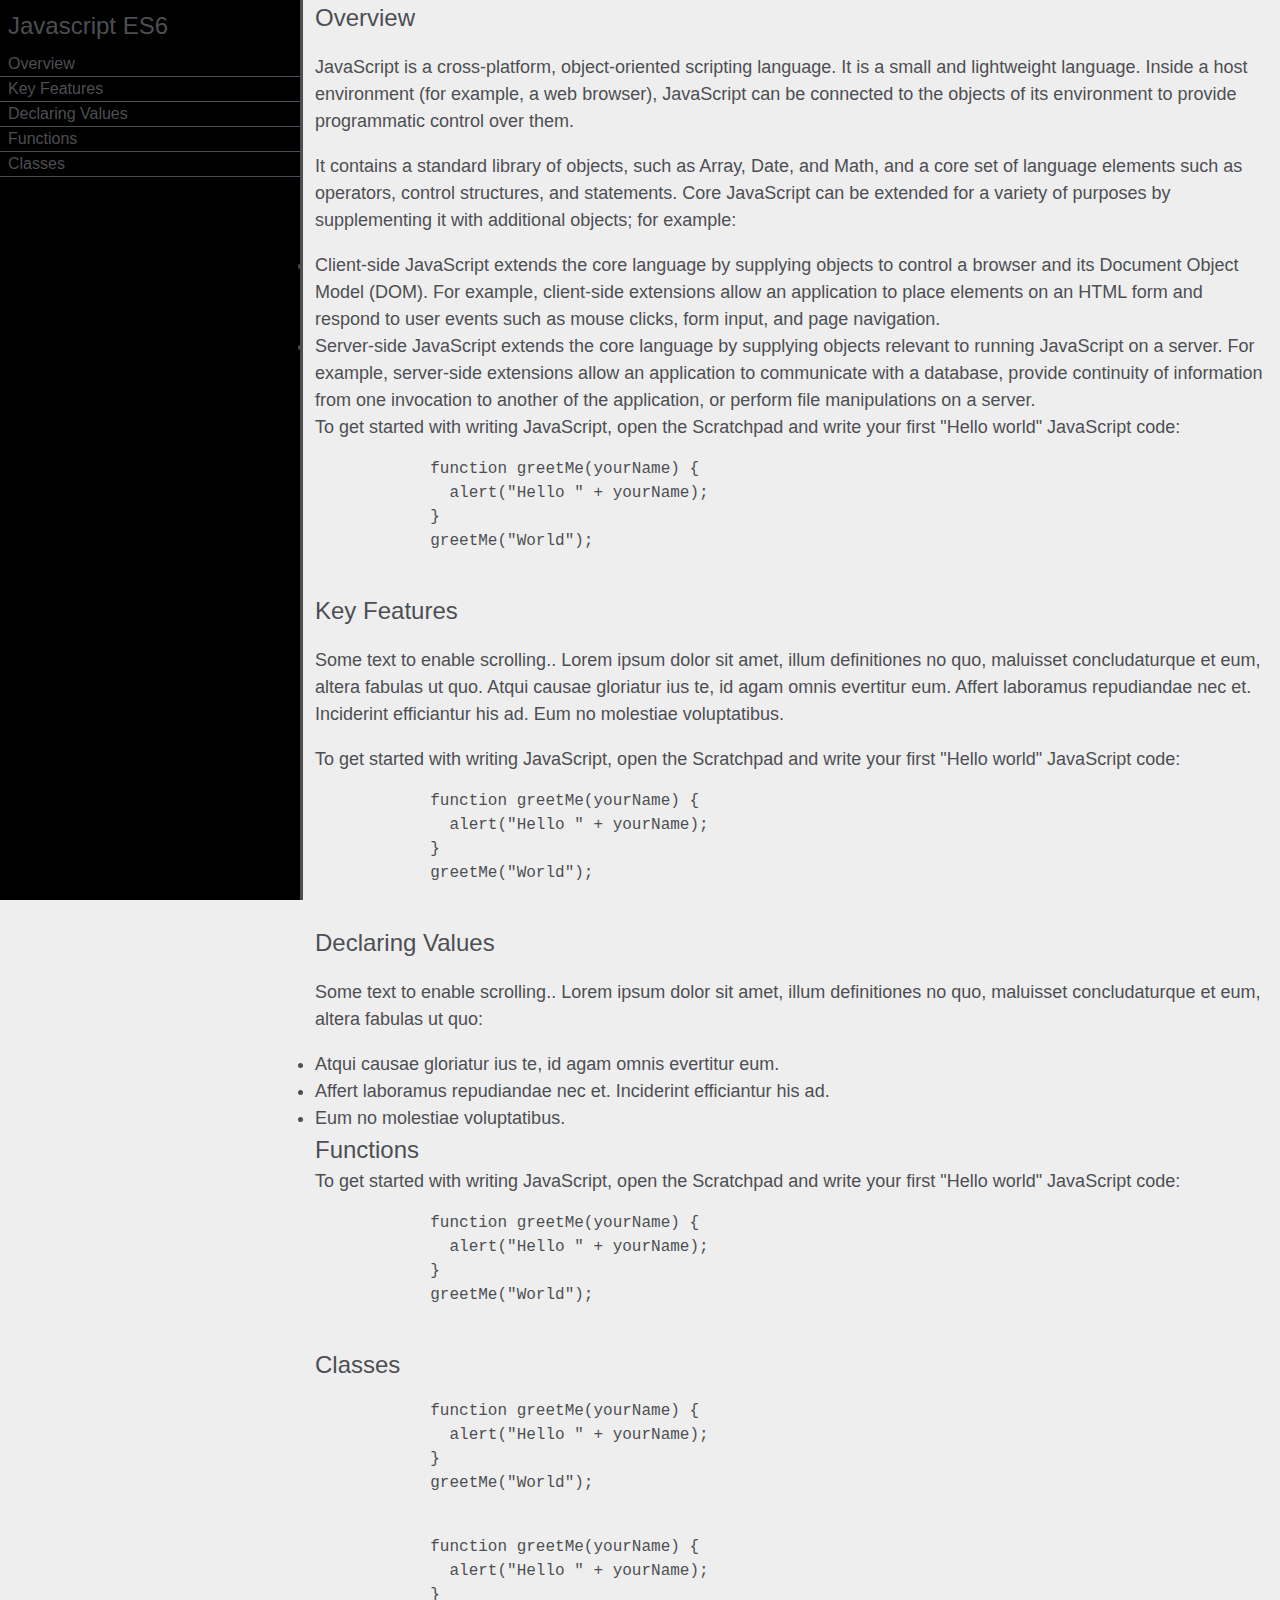
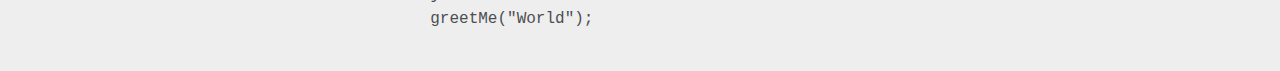
==== index.html @ 2a977eb9 "first" ====
<!DOCTYPE html>
<html lang="en" >

<head>
  <meta charset="UTF-8">
  <title>Technical Document</title>
  
  
  
      <link rel="stylesheet" href="css/style.css">

  
</head>

<body>

  <!DOCTYPE html>
  <html>
    <head>
      <title>Javascript ES6</title>
    </head>
    <body>
      <nav class="navbar" id="navbar">
        <header>Javascript ES6</header>
        <ul>
          <li><a class = "nav-link" href="#Overview">Overview</a></li>
          <li><a class = "nav-link" href="#Key_Features">Key Features</a></li>
          <li><a class = "nav-link" href="#Declaring_Values">Declaring Values</a></li>
          <li><a class = "nav-link" href="#Functions">Functions</a></li>
          <li><a class = "nav-link" href="#Classes">Classes</a></li>
        </ul>
      </nav>
    <div class="container">
    <div id="main-doc">
      
      <section class="main-section" id="Overview">
        <header>
          Overview
        </header>
        
        <article>  
      <p>JavaScript is a cross-platform, object-oriented scripting language. It is a small and lightweight language. Inside a host environment (for example, a web browser), JavaScript can be connected to the objects of its environment to provide programmatic control over them.</p>

<p>It contains a standard library of objects, such as Array, Date, and Math, and a core set of language elements such as operators, control structures, and statements. Core JavaScript can be extended for a variety of purposes by supplementing it with additional objects; for example:</p>

<li>Client-side JavaScript extends the core language by supplying objects to control a browser and its Document Object Model (DOM). For example, client-side extensions allow an application to place elements on an HTML form and respond to user events such as mouse clicks, form input, and page navigation.</li>
<li>Server-side JavaScript extends the core language by supplying objects relevant to running JavaScript on a server. For example, server-side extensions allow an application to communicate with a database, provide continuity of information from one invocation to another of the application, or perform file manipulations on a server.</li>
          To get started with writing JavaScript, open the Scratchpad and write your first "Hello world" JavaScript code:
          <pre>
            <code>function greetMe(yourName) {
              alert("Hello " + yourName);
            }
            greetMe("World");</code>
            </pre>
      </artice>
        
      </section>
      <section class="main-section" id="Key_Features">
        <header>
          Key Features
        </header>
        
        <article>
          <p>Some text to enable scrolling.. Lorem ipsum dolor sit amet, illum definitiones no quo, maluisset concludaturque et eum, altera fabulas ut quo. Atqui causae gloriatur ius te, id agam omnis evertitur eum. Affert laboramus repudiandae nec et. Inciderint efficiantur his ad. Eum no molestiae voluptatibus.</p>
          To get started with writing JavaScript, open the Scratchpad and write your first "Hello world" JavaScript code:
          <pre>
            <code>function greetMe(yourName) {
              alert("Hello " + yourName);
            }
            greetMe("World");</code>
          </pre>
        </article>
        
      </section>
      <section class="main-section" id="Declaring_Values">
        <header>
          Declaring Values
        </header>
        
        <article>
          <p>Some text to enable scrolling.. Lorem ipsum dolor sit amet, illum definitiones no quo, maluisset concludaturque et eum, altera fabulas ut quo:</p>
          <li>Atqui causae gloriatur ius te, id agam omnis evertitur eum.</li> 
          <li>Affert laboramus repudiandae nec et. Inciderint efficiantur his ad.</li>
          <li>Eum no molestiae voluptatibus.</li>
        </article>
      </section>
      <section class="main-section" id="Functions">
        <header>
          Functions
        </header>
        
        <article>
          To get started with writing JavaScript, open the Scratchpad and write your first "Hello world" JavaScript code:
          <pre>
            <code>function greetMe(yourName) {
              alert("Hello " + yourName);
            }
            greetMe("World");</code>
          </pre>
  
        </article>
        
        
      </section>  
      <section class="main-section" id="Classes">
        <header>
          Classes
        </header>
        
        <article>
          <pre>
            <code>function greetMe(yourName) {
              alert("Hello " + yourName);
            }
            greetMe("World");</code>
          </pre>
          
          <pre>
            <code>function greetMe(yourName) {
              alert("Hello " + yourName);
            }
            greetMe("World");</code>
          </pre>
        </article>
        
      </section>  
    </div>
  </body>
</html>
  
  

</body>

</html>
---- css/style.css ----
html, body {
  color: #4d4e53;
  background-color: #eeeeee;
  font-family: 'Open Sans',Arial,sans-serif;
  line-height: 1.5;
  margin: 0;
}

.navbar{
  background-color: black;
  position:fixed;
  min-width:290px;
  top:0px;
  left:0px;
  width:300px;
  height:100%;
  border-right:solid;
  border-color: #4d4e53;
}

.navbar header{
  padding: 8px;
  font-size: x-large;
}

.navbar a{
  color: #4d4e53;
  position:relative;
  padding:8px 0 0 0;
  text-decoration: none;
  width:100%;
  left: 8px;
}

.navbar li {
  border:1px;
  border-bottom-style: solid;
}

.navbar ul {
  list-style-type: none;
  margin: 0;
  padding: 0;
}

#main-doc {
  background-color: #eeeeee;
  font-size: large;
  position: relative;
  margin-left: 315px;
  margin-right: 15px;
  top: 0;
}

#main-doc header{
  font-size: x-large;
}

@media (max-width: 800px){
  .navbar{
    visibility: hidden;
  }
  #main-doc{
    margin-left: 0;
    left: 15px;
  }
}
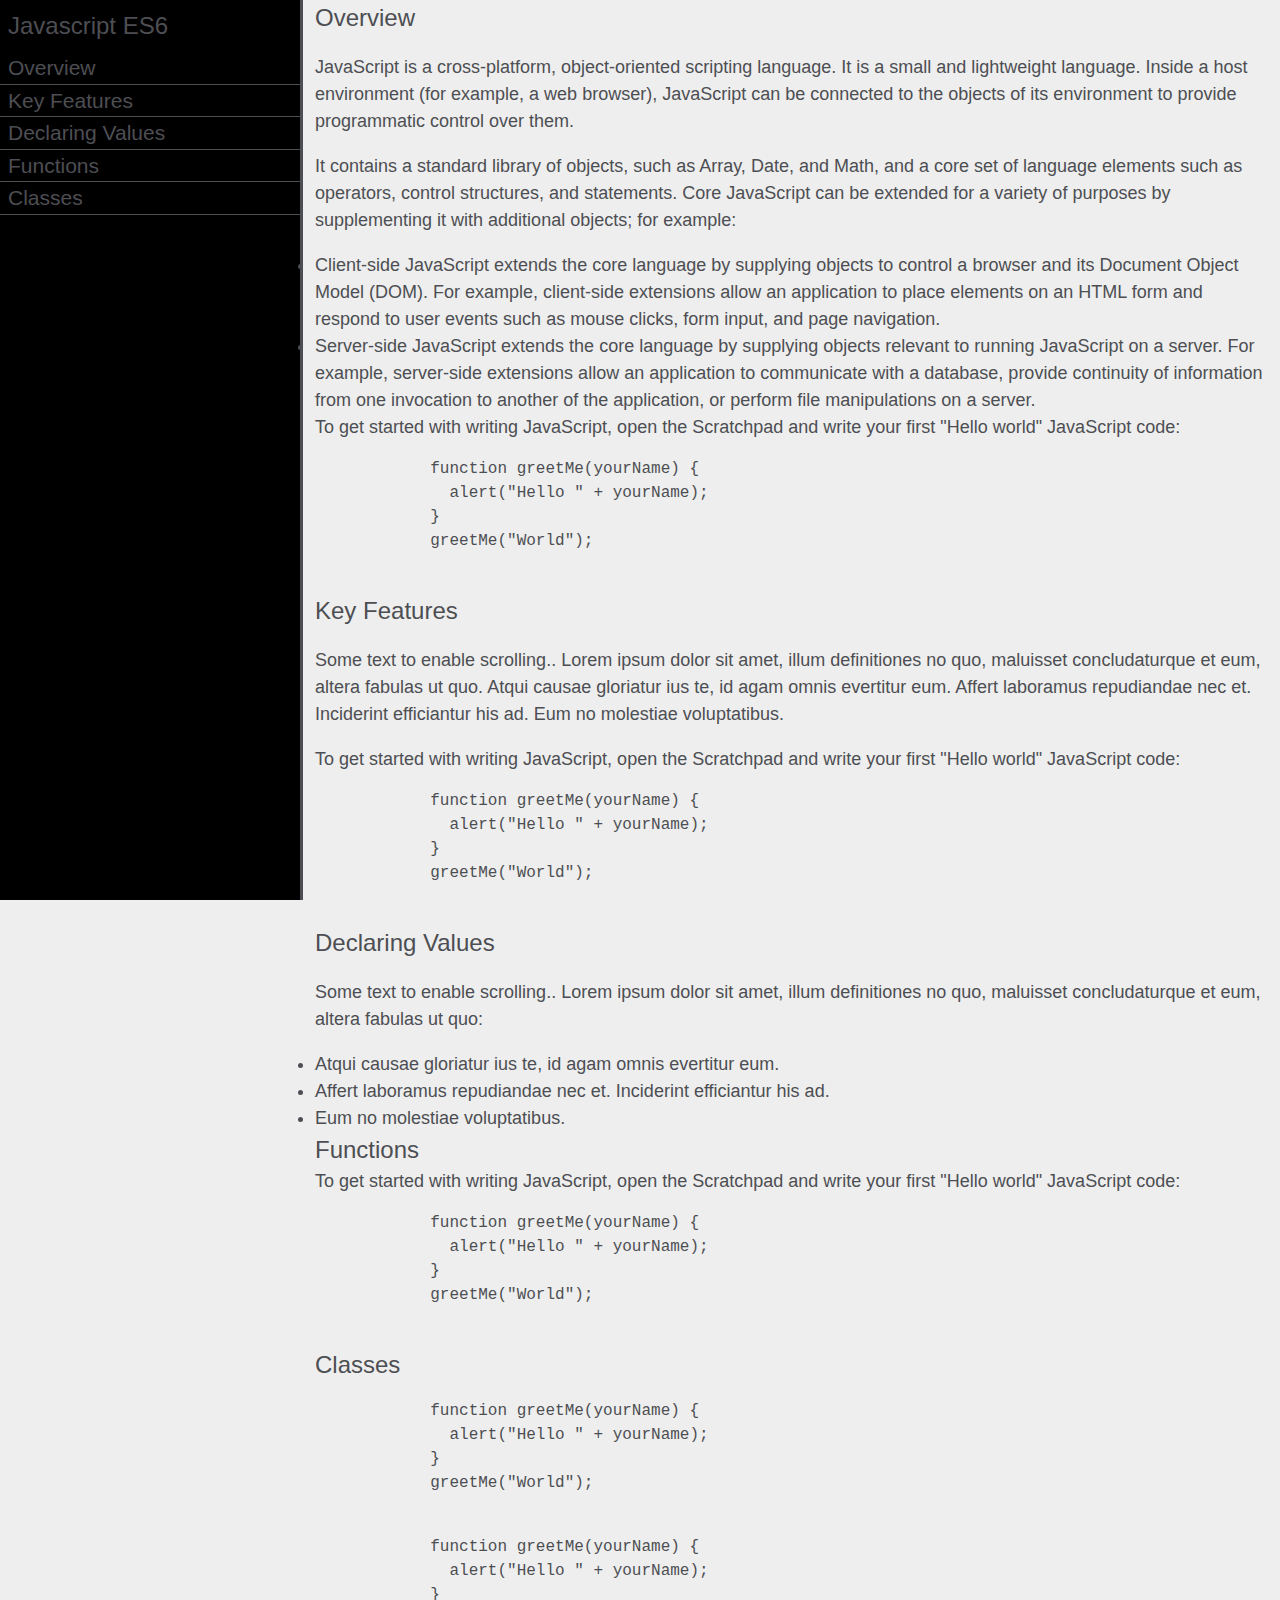
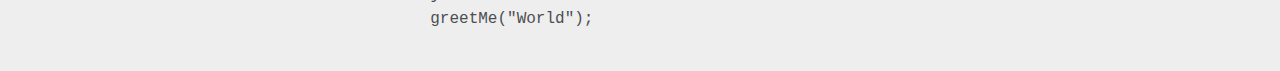
==== commit c8f28807: "highlight navbar items on :hover" ====
--- a/index.html
+++ b/index.html
@@ -24,7 +24,7 @@
         <header>Javascript ES6</header>
         <ul>
           <li><a class = "nav-link" href="#Overview">Overview</a></li>
-          <li><a class = "nav-link" href="#Key_Features">Key Features</a></li>
+          <li><a id = "shit" class = "nav-link" href="#Key_Features">Key Features</a></li>
           <li><a class = "nav-link" href="#Declaring_Values">Declaring Values</a></li>
           <li><a class = "nav-link" href="#Functions">Functions</a></li>
           <li><a class = "nav-link" href="#Classes">Classes</a></li>
--- a/css/style.css
+++ b/css/style.css
@@ -25,11 +25,16 @@
 
 .navbar a{
   color: #4d4e53;
+  font-size: 21px;
   position:relative;
   padding:8px 0 0 0;
   text-decoration: none;
   width:100%;
   left: 8px;
+}
+
+li a:hover {
+  color: #ffffff ! important;
 }
 
 .navbar li {
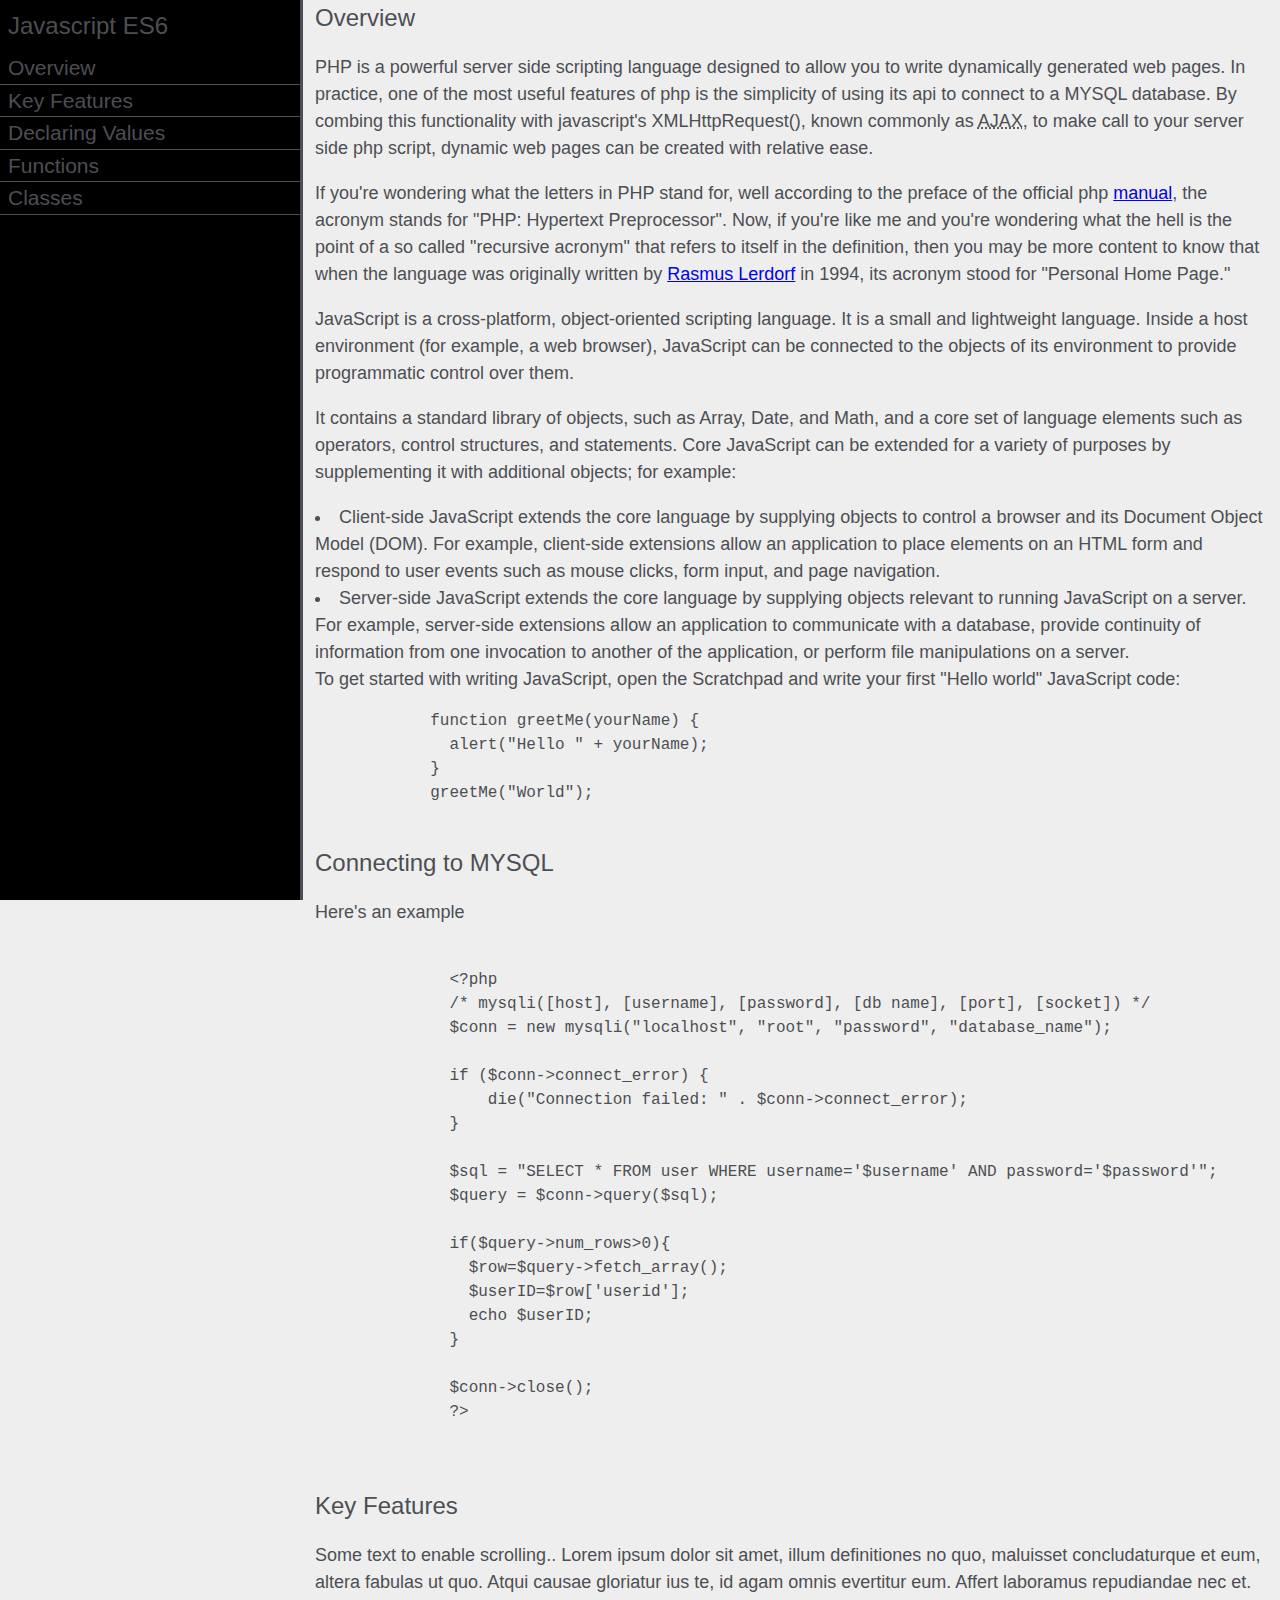
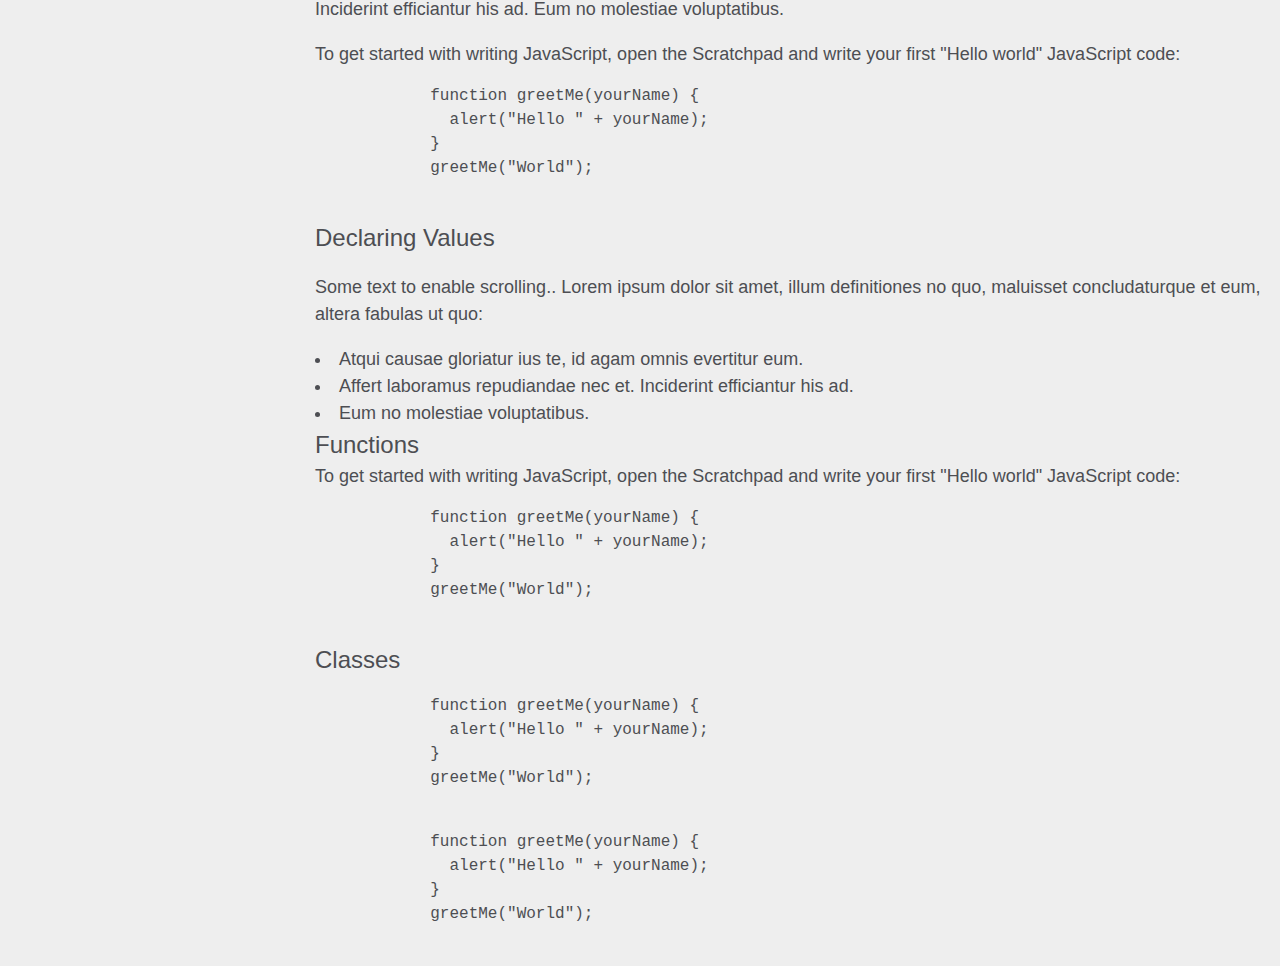
==== commit 17ff89a7: "changing content to php tutorial" ====
--- a/index.html
+++ b/index.html
@@ -1,4 +1,4 @@
-<!DOCTYPE html>
+<!DOCTYPE html&gt;>
 <html lang="en" >
 
 <head>
@@ -37,6 +37,23 @@
         <header>
           Overview
         </header>
+
+        <article>
+          <p>
+            PHP is a powerful server side scripting language designed to allow you to write dynamically generated web pages. In practice, one of 
+            the most useful features of php is the simplicity of using its api to connect to a MYSQL database. By combing this functionality with 
+            javascript's XMLHttpRequest(), known commonly as <abbr title="Asynchronous Javascript and XML">AJAX</abbr>, to make call to your server 
+            side php script, dynamic web pages can be created with relative ease.
+          </p>
+
+          <p>
+            If you're wondering what the letters in PHP stand for, well according to the preface of the official php 
+            <a href="http://php.net/manual/en/preface.php">manual</a>, the acronym stands for "PHP: Hypertext Preprocessor". Now, if you're like me 
+            and you're wondering what the hell is the point of a so called "recursive acronym" that refers to itself in the definition, then you may 
+            be more content to know that when the language was originally written by <a href="https://en.wikipedia.org/wiki/Rasmus_Lerdorf">Rasmus 
+            Lerdorf</a> in 1994, its acronym stood for "Personal Home Page." 
+          </p>
+        </article>
         
         <article>  
       <p>JavaScript is a cross-platform, object-oriented scripting language. It is a small and lightweight language. Inside a host environment (for example, a web browser), JavaScript can be connected to the objects of its environment to provide programmatic control over them.</p>
@@ -54,6 +71,40 @@
             </pre>
       </artice>
         
+      </section>
+      
+      <section class="main-section" id="Connecting to MYSQL">
+        <header>
+          Connecting to MYSQL
+        </header>
+        <article>
+          <p>
+            Here's an example
+          </p>
+          <pre>
+            <code>
+              &lt;?php
+              /* mysqli([host], [username], [password], [db name], [port], [socket]) */
+              $conn = new mysqli("localhost", "root", "password", "database_name");
+              
+              if ($conn->connect_error) {
+                  die("Connection failed: " . $conn->connect_error);
+              }
+
+              $sql = "SELECT * FROM user WHERE username='$username' AND password='$password'";
+              $query = $conn->query($sql);
+            
+              if($query->num_rows>0){
+                $row=$query->fetch_array();
+                $userID=$row['userid'];
+                echo $userID;
+              }
+               
+              $conn->close();
+              ?&gt;
+            </code>
+          </pre>
+        </article>
       </section>
       <section class="main-section" id="Key_Features">
         <header>
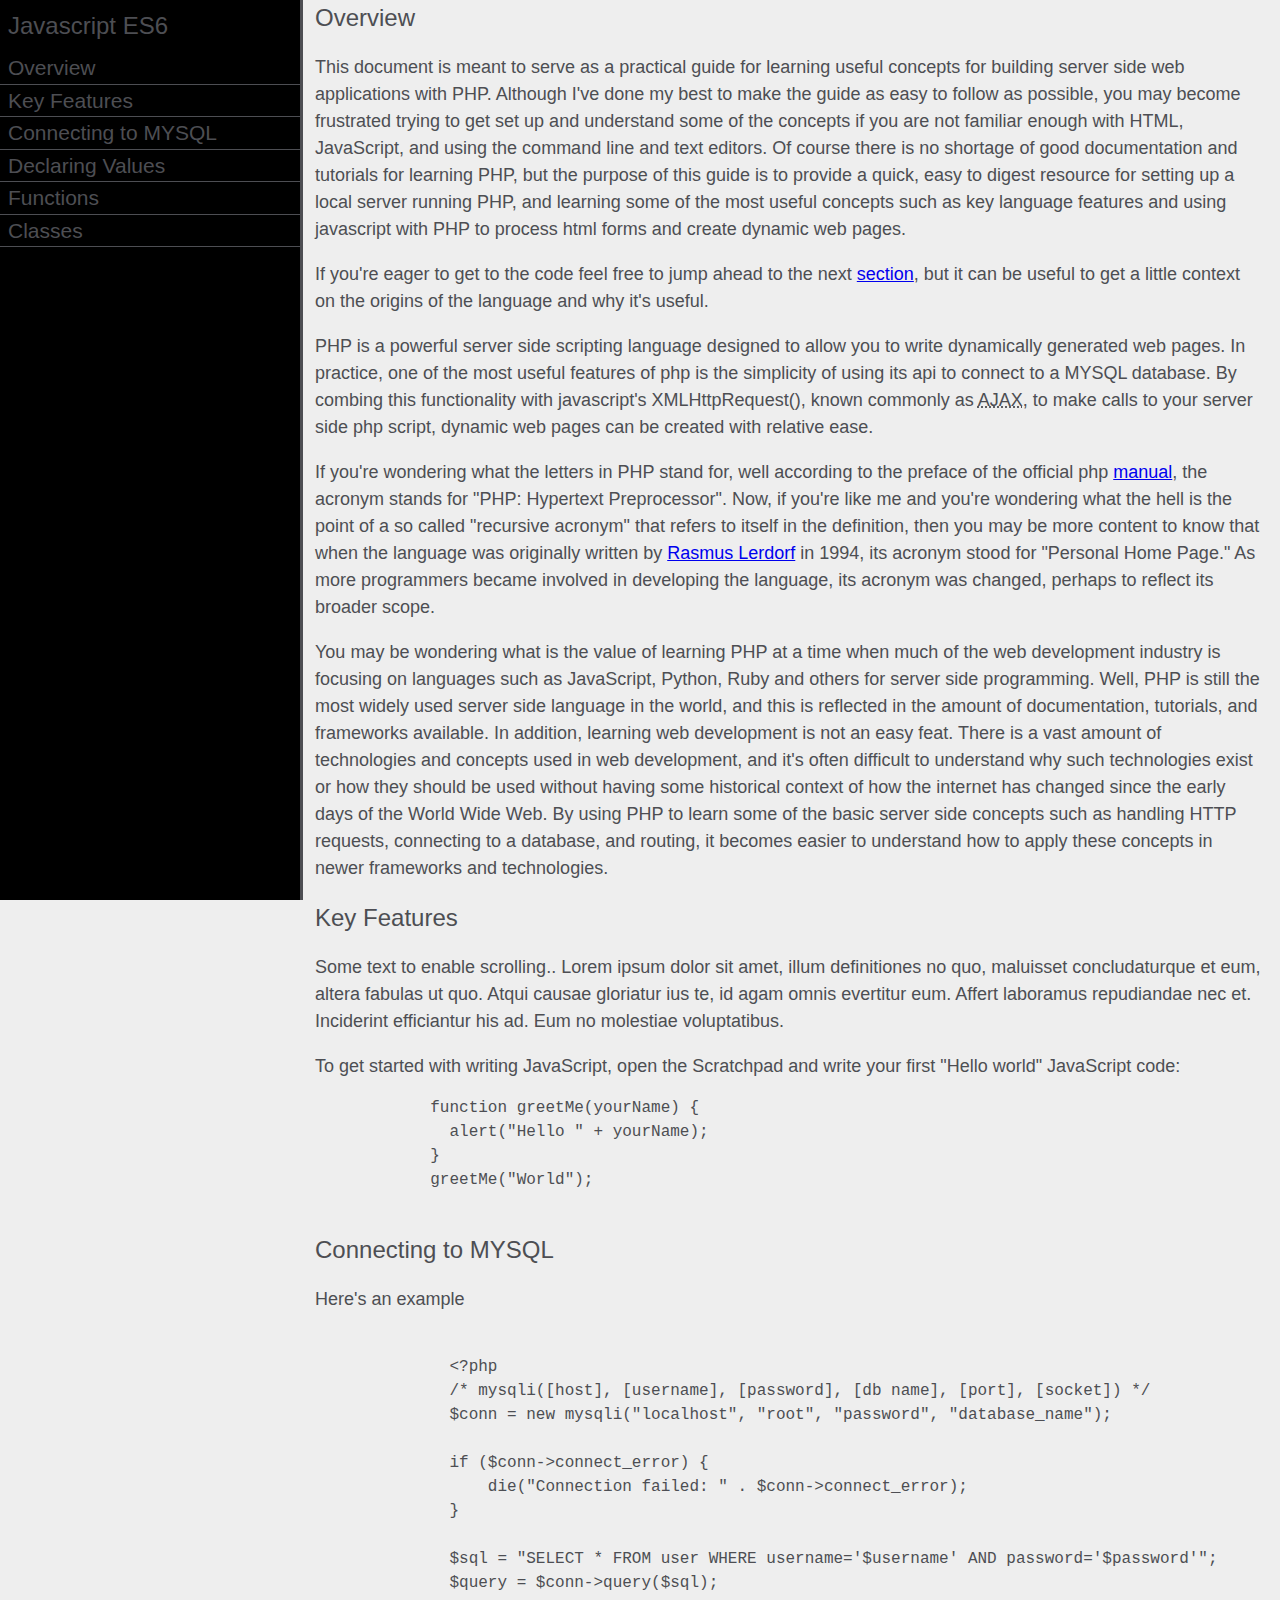
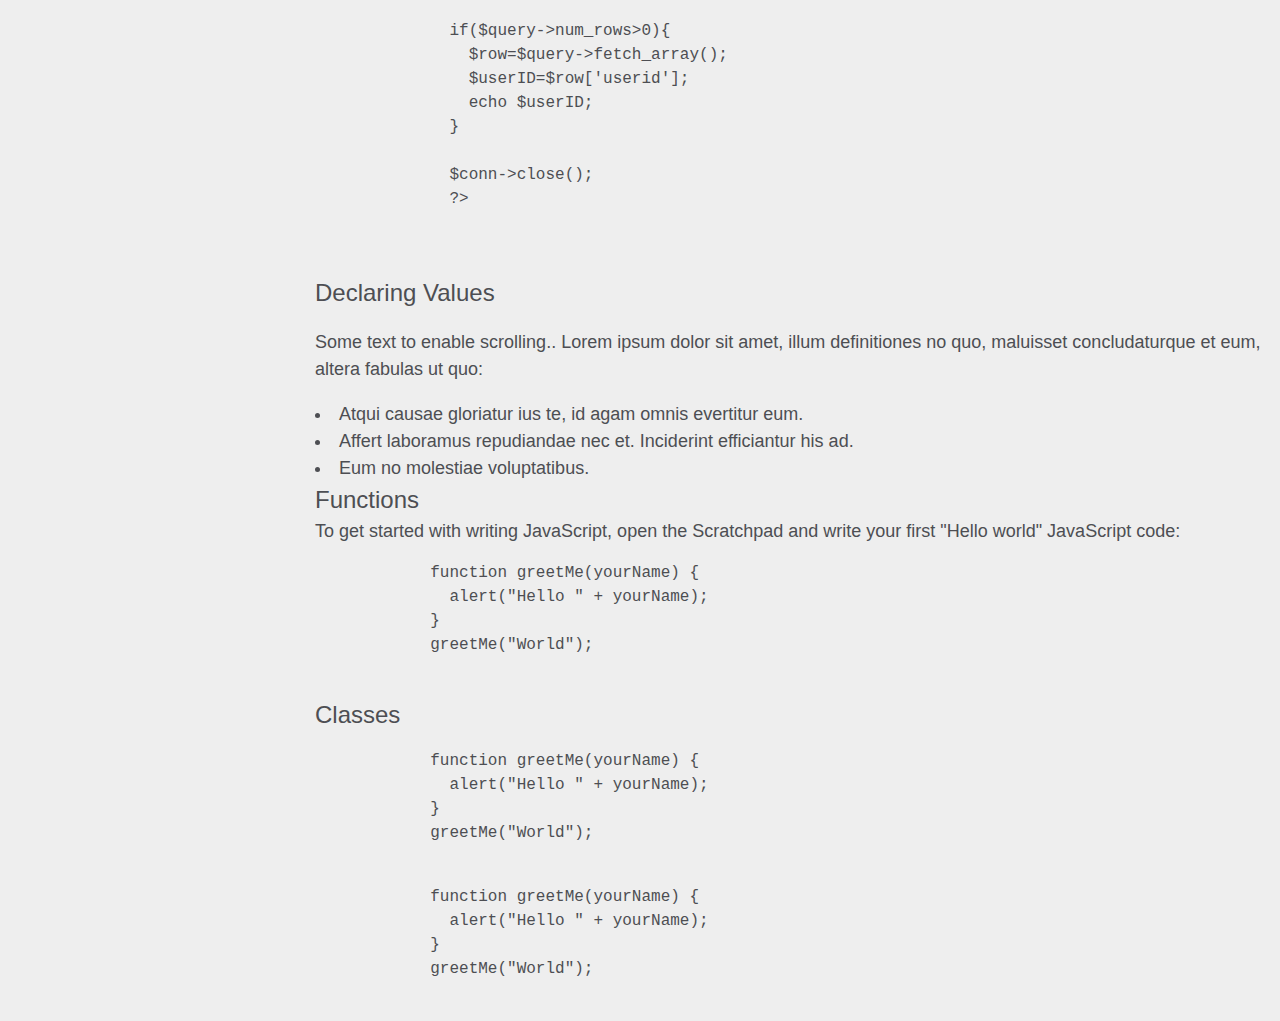
==== commit 51cc79a8: "finished overview section content" ====
--- a/index.html
+++ b/index.html
@@ -24,7 +24,8 @@
         <header>Javascript ES6</header>
         <ul>
           <li><a class = "nav-link" href="#Overview">Overview</a></li>
-          <li><a id = "shit" class = "nav-link" href="#Key_Features">Key Features</a></li>
+          <li><a class = "nav-link" href="#Key_Features">Key Features</a></li>
+          <li><a class = "nav-link" href="#Connecting_to_MYSQL">Connecting to MYSQL</a></li>
           <li><a class = "nav-link" href="#Declaring_Values">Declaring Values</a></li>
           <li><a class = "nav-link" href="#Functions">Functions</a></li>
           <li><a class = "nav-link" href="#Classes">Classes</a></li>
@@ -40,9 +41,22 @@
 
         <article>
           <p>
+            This document is meant to serve as a practical guide for learning useful concepts for building server side web applications with PHP. 
+            Although I've done my best to make the guide as easy to follow as possible, you may become frustrated trying to get set up and 
+            understand some of the concepts if you are not familiar enough with HTML, JavaScript, and using the command line and text editors.  
+            Of course there is no shortage of good documentation and tutorials for learning PHP, but the purpose of this guide is to provide a 
+            quick, easy to digest resource for setting up a local server running PHP, and learning some of the most useful concepts such as key 
+            language features and using javascript with PHP to process html forms and create dynamic web pages.
+          </p>
+
+          <p>
+            If you're eager to get to the code feel free to jump ahead to the next <a href="#Key_Features">section</a>, but it can be useful to get 
+            a little context on the origins of the language and why it's useful.
+          </p>
+          <p>
             PHP is a powerful server side scripting language designed to allow you to write dynamically generated web pages. In practice, one of 
             the most useful features of php is the simplicity of using its api to connect to a MYSQL database. By combing this functionality with 
-            javascript's XMLHttpRequest(), known commonly as <abbr title="Asynchronous Javascript and XML">AJAX</abbr>, to make call to your server 
+            javascript's XMLHttpRequest(), known commonly as <abbr title="Asynchronous Javascript and XML">AJAX</abbr>, to make calls to your server 
             side php script, dynamic web pages can be created with relative ease.
           </p>
 
@@ -51,29 +65,43 @@
             <a href="http://php.net/manual/en/preface.php">manual</a>, the acronym stands for "PHP: Hypertext Preprocessor". Now, if you're like me 
             and you're wondering what the hell is the point of a so called "recursive acronym" that refers to itself in the definition, then you may 
             be more content to know that when the language was originally written by <a href="https://en.wikipedia.org/wiki/Rasmus_Lerdorf">Rasmus 
-            Lerdorf</a> in 1994, its acronym stood for "Personal Home Page." 
+            Lerdorf</a> in 1994, its acronym stood for "Personal Home Page." As more programmers became involved in developing the language, its
+            acronym was changed, perhaps to reflect its broader scope.
+          </p>
+
+          <p>
+            You may be wondering what is the value of learning PHP at a time when much of the web development industry is focusing on languages 
+            such as JavaScript, Python, Ruby and others for server side programming. Well, PHP is still the most widely used server side language 
+            in the world, and this is reflected in the amount of documentation, tutorials, and frameworks available. In addition, learning web 
+            development is not an easy feat. There is a vast amount of technologies and concepts used in web development, and it's often difficult 
+            to understand why such technologies exist or how they should be used without having some historical context of how the internet has 
+            changed since the early days of the World Wide Web. By using PHP to learn some of the 
+            basic server side concepts such as handling HTTP requests, connecting to a database, and routing, it becomes easier to understand how 
+            to apply these concepts in newer frameworks and technologies.
           </p>
         </article>
         
-        <article>  
-      <p>JavaScript is a cross-platform, object-oriented scripting language. It is a small and lightweight language. Inside a host environment (for example, a web browser), JavaScript can be connected to the objects of its environment to provide programmatic control over them.</p>
-
-<p>It contains a standard library of objects, such as Array, Date, and Math, and a core set of language elements such as operators, control structures, and statements. Core JavaScript can be extended for a variety of purposes by supplementing it with additional objects; for example:</p>
-
-<li>Client-side JavaScript extends the core language by supplying objects to control a browser and its Document Object Model (DOM). For example, client-side extensions allow an application to place elements on an HTML form and respond to user events such as mouse clicks, form input, and page navigation.</li>
-<li>Server-side JavaScript extends the core language by supplying objects relevant to running JavaScript on a server. For example, server-side extensions allow an application to communicate with a database, provide continuity of information from one invocation to another of the application, or perform file manipulations on a server.</li>
+      </section>
+      
+      <section class="main-section" id="Key_Features">
+        <header>
+          Key Features
+        </header>
+        
+        <article>
+          <p>Some text to enable scrolling.. Lorem ipsum dolor sit amet, illum definitiones no quo, maluisset concludaturque et eum, altera fabulas ut quo. Atqui causae gloriatur ius te, id agam omnis evertitur eum. Affert laboramus repudiandae nec et. Inciderint efficiantur his ad. Eum no molestiae voluptatibus.</p>
           To get started with writing JavaScript, open the Scratchpad and write your first "Hello world" JavaScript code:
           <pre>
             <code>function greetMe(yourName) {
               alert("Hello " + yourName);
             }
             greetMe("World");</code>
-            </pre>
-      </artice>
+          </pre>
+        </article>
         
       </section>
-      
-      <section class="main-section" id="Connecting to MYSQL">
+
+      <section class="main-section" id="Connecting_to_MYSQL">
         <header>
           Connecting to MYSQL
         </header>
@@ -106,23 +134,7 @@
           </pre>
         </article>
       </section>
-      <section class="main-section" id="Key_Features">
-        <header>
-          Key Features
-        </header>
-        
-        <article>
-          <p>Some text to enable scrolling.. Lorem ipsum dolor sit amet, illum definitiones no quo, maluisset concludaturque et eum, altera fabulas ut quo. Atqui causae gloriatur ius te, id agam omnis evertitur eum. Affert laboramus repudiandae nec et. Inciderint efficiantur his ad. Eum no molestiae voluptatibus.</p>
-          To get started with writing JavaScript, open the Scratchpad and write your first "Hello world" JavaScript code:
-          <pre>
-            <code>function greetMe(yourName) {
-              alert("Hello " + yourName);
-            }
-            greetMe("World");</code>
-          </pre>
-        </article>
-        
-      </section>
+
       <section class="main-section" id="Declaring_Values">
         <header>
           Declaring Values
